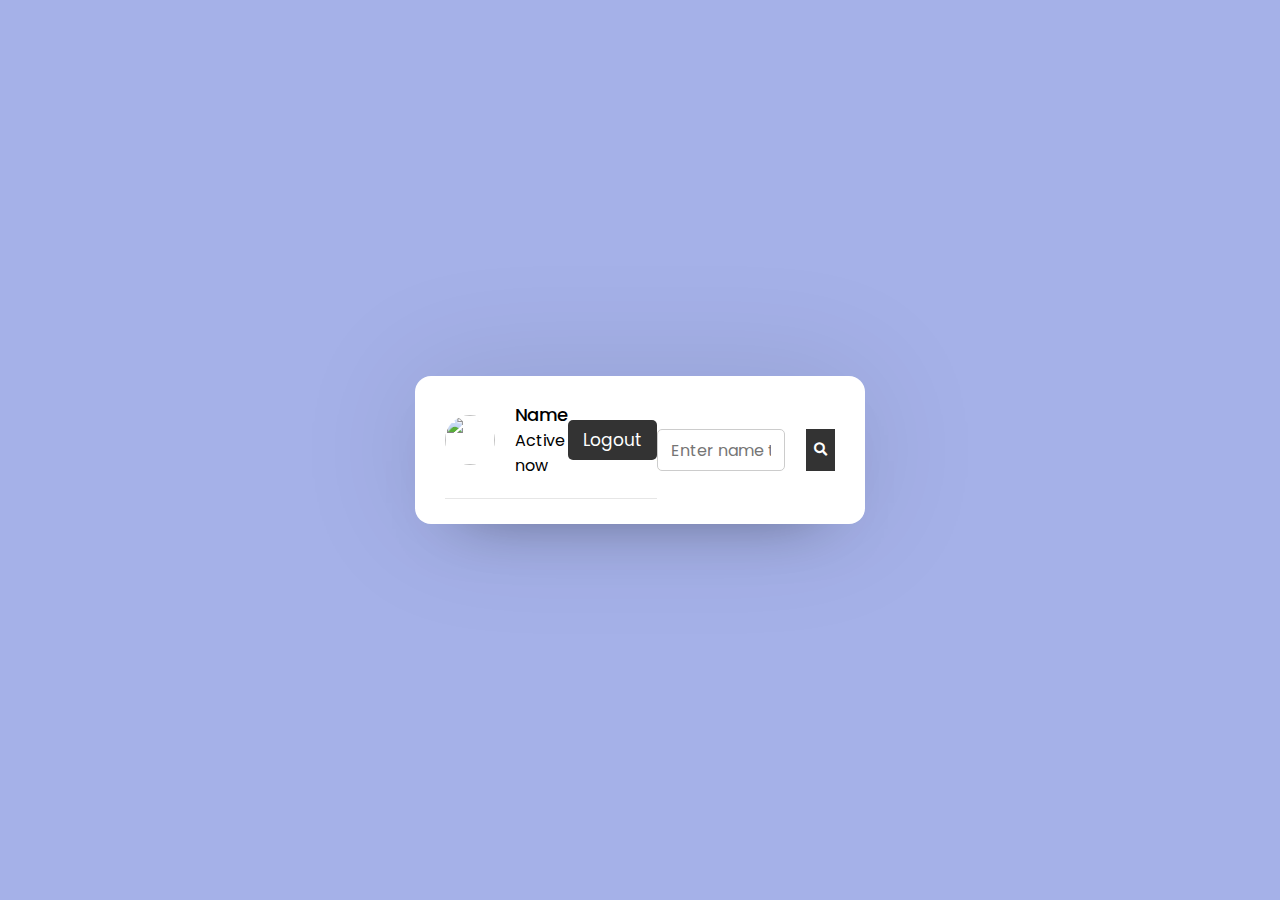
==== users.html @ 869491ac "nem" ====
<!DOCTYPE html>
<html lang="en">
<head>
	<meta charset="utf-8">
	<meta name="viewport" content="with=device-with, initial-scale=1.0">
	<meta http-equiv="X-UA-Compatible" content="ie=edge">
	<title>Chat</title>
	<link rel="stylesheet" href="style.css">
	<link rel="stylesheet" href="https://cdnjs.cloudflare.com/ajax/libs/font-awesome/5.15.2/css/all.min.css">
</head>
<body>
	<div class="wrapper">
		<section class="users">
			<div class="content">
				<header>
					<div class="content">
						<img src="img.PNG" alt="">
						<div class="details">
							<span>Name</span>
							<p>Active now</p>
						</div>	
					</div>
					<a href="#" class="logout">Logout</a>
				</header>
				<div class="search">
					<span class="text">Select an user to start chat</span>
					<input type="text" placeholder="Enter name to search">
					<button><i class="fas fa-search"></i></button>
				</div>
			</div>
		</section>
	</div>	

</body>
</html>
---- style.css ----
@import url('https://fonts.googleapis.com/css2?family=Poppins:wght@200;300;400;500;600;700&display=swap');
*{
  margin: 0;
  padding: 0;
  box-sizing: border-box;
  text-decoration: none;
  font-family: 'Poppins', sans-serif;
}
body{
  display: flex;
  align-items: center;
  justify-content: center;
  min-height: 100vh;
  background: #a5b1e8;
  padding: 0 10px;
}
.wrapper{
  background: #fff;
  max-width: 450px;
  width: 100%;
  border-radius: 16px;
  box-shadow: 0 0 128px 0 rgba(0,0,0,0.1),
              0 32px 64px -48px rgba(0,0,0,0.5);
}

/* Login & Signup Form CSS Start */
.form{
  padding: 25px 30px;
}
.form header{
  font-size: 25px;
  font-weight: 600;
  padding-bottom: 10px;
  border-bottom: 1px solid #e6e6e6;
}
.form form{
  margin: 20px 0;
}
.form form .error-text{  /* this has to be red is not red tf */
  color: #721c24;
  padding: 8px 10px;
  text-align: center;
  border-radius: 5px;
  background: #f8d7da;
  border: 1px solid #f5c6cb;
  margin-bottom: 10px;
  display: none;
}
.form form .name-details{
  display: flex;
}
.form .name-details .field:first-child{
  margin-right: 10px;
}
.form .name-details .field:last-child{
  margin-left: 10px;
}
.form form .field{
  display: flex;
  margin-bottom: 10px;
  flex-direction: column;
  position: relative;
}
.form form .field label{
  margin-bottom: 2px;
}
.form form .input input{
  height: 40px;
  width: 100%;
  font-size: 16px;
  padding: 0 10px;
  border-radius: 5px;
  border: 1px solid #ccc;
}
.form form .field input{
  outline: none;
}
.form form .image input{
  font-size: 17px;
}
.form form .button input{
  height: 45px;
  border: none;
  color: #fff;
  font-size: 17px;
  background: #333;
  border-radius: 5px;
  cursor: pointer;
  margin-top: 13px;
}
.form form .field i{
  position: absolute;
  right: 15px;
  top: 70%;
  color: #ccc;
  cursor: pointer;
  transform: translateY(-50%);
}
.form form .field i.active::before{
  color: #333;
  content: "\f070";
}
.form .link{
  text-align: center;
  margin: 10px 0;
  font-size: 17px;
}
.form .link a{
  color: #333;
}
.form .link a:hover{
  text-decoration: underline;
}


/* Users List CSS Start */
.users{
  padding: 25px 30px;
}
.users header,
.users-list a{
  display: flex;
  align-items: center;
  padding-bottom: 20px;
  border-bottom: 1px solid #e6e6e6;
  justify-content: space-between;
}
.wrapper img{
  object-fit: cover;
  border-radius: 50%;
}
.users header img{
  height: 50px;
  width: 50px;
}
:is(.users, .users-list) .content{
  display: flex;
  align-items: center;
}
:is(.users, .users-list) .content .details{
  color: #000;
  margin-left: 20px;
}
:is(.users, .users-list) .details span{
  font-size: 18px;
  font-weight: 500;
}
.users header .logout{
  display: block;
  background: #333;
  color: #fff;
  outline: none;
  border: none;
  padding: 7px 15px;
  text-decoration: none;
  border-radius: 5px;
  font-size: 17px;
}
.users .search{
  margin: 20px 0;
  display: flex;
  position: relative;
  align-items: center;
  justify-content: space-between;
}
.users .search .text{
  font-size: 18px;
}
.users .search input{
  position: absolute;
  height: 42px;
  width: calc(100% - 50px);
  border: 1px solid #ccc;
  padding: 0 13px;
  font-size: 16px;
  border-radius: 5px;
  outline: none;
}
.users .search input.show{
  opacity: 1;
  pointer-events: auto;
}
.users .search button{
  width: 47px;
  height: 42px;
  border: none;
  outline: none;
  color: #fff;
  background: #333;

}
.users .search button.active{
  background: #333;
  color: #fff;
}
.search button.active i::before{
  content: '\f00d';
}
.users-list{
  max-height: 350px;
  overflow-y: auto;
}
:is(.users-list, .chat-box)::-webkit-scrollbar{
  width: 0px;
}
.users-list a{
  padding-bottom: 10px;
  margin-bottom: 15px;
  padding-right: 15px;
  border-bottom-color: #f1f1f1;
}
.users-list a:last-child{
  margin-bottom: 0px;
  border-bottom: none;
}
.users-list a img{
  height: 40px;
  width: 40px;
}
.users-list a .details p{
  color: #67676a;
}
.users-list a .status-dot{
  font-size: 12px;
  color: #468669;
  padding-left: 10px;
}
.users-list a .status-dot.offline{
  color: #ccc;
}

/* Chat Area CSS Start */
.chat-area header{
  display: flex;
  align-items: center;
  padding: 18px 30px;
}
.chat-area header .back-icon{
  color: #333;
  font-size: 18px;
}
.chat-area header img{
  height: 45px;
  width: 45px;
  margin: 0 15px;
}
.chat-area header .details span{
  font-size: 17px;
  font-weight: 500;
}
.chat-box{
  position: relative;
  min-height: 500px;
  max-height: 500px;
  overflow-y: auto;
  padding: 10px 30px 20px 30px;
  background: #f7f7f7;
  box-shadow: inset 0 32px 32px -32px rgb(0 0 0 / 5%),
              inset 0 -32px 32px -32px rgb(0 0 0 / 5%);
}
.chat-box .text{
  position: absolute;
  top: 45%;
  left: 50%;
  width: calc(100% - 50px);
  text-align: center;
  transform: translate(-50%, -50%);
}
.chat-box .chat{
  margin: 15px 0;
}
.chat-box .chat p{
  word-wrap: break-word;
  padding: 8px 16px;
  box-shadow: 0 0 32px rgb(0 0 0 / 8%),
              0rem 16px 16px -16px rgb(0 0 0 / 10%);
}
.chat-box .outgoing{
  display: flex;
}
.chat-box .outgoing .details{
  margin-left: auto;
  max-width: calc(100% - 130px);
}
.outgoing .details p{
  background: #333;
  color: #fff;
  border-radius: 18px 18px 0 18px;
}
.chat-box .incoming{
  display: flex;
  align-items: flex-end;
}
.chat-box .incoming img{
  height: 35px;
  width: 35px;
}
.chat-box .incoming .details{
  margin-right: auto;
  margin-left: 10px;
  max-width: calc(100% - 130px);
}
.incoming .details p{
  background: #fff;
  color: #333;
  border-radius: 18px 18px 18px 0;
}
.typing-area{
  padding: 18px 30px;
  display: flex;
  justify-content: space-between;
}
.typing-area input{
  height: 45px;
  width: calc(100% - 58px);
  font-size: 16px;
  padding: 0 13px;
  border: 1px solid #e6e6e6;
  outline: none;
  border-radius: 5px 0 0 5px;
}
.typing-area button{
  color: #fff;
  width: 55px;
  border: none;
  outline: none;
  background: #333;
  font-size: 19px;
  cursor: pointer;
  opacity: 0.7;
  pointer-events: none;
  border-radius: 0 5px 5px 0;
  transition: all 0.3s ease;
}
.typing-area button.active{
  opacity: 1;
  pointer-events: auto;
}

/* Responive media query */
@media screen and (max-width: 450px) {
  .form, .users{
    padding: 20px;
  }
  .form header{
    text-align: center;
  }
  .form form .name-details{
    flex-direction: column;
  }
  .form .name-details .field:first-child{
    margin-right: 0px;
  }
  .form .name-details .field:last-child{
    margin-left: 0px;
  }

  .users header img{
    height: 45px;
    width: 45px;
  }
  .users header .logout{
    padding: 6px 10px;
    font-size: 16px;
  }
  :is(.users, .users-list) .content .details{
    margin-left: 15px;
  }

  .users-list a{
    padding-right: 10px;
  }

  .chat-area header{
    padding: 15px 20px;
  }
  .chat-box{
    min-height: 400px;
    padding: 10px 15px 15px 20px;
  }
  .chat-box .chat p{
    font-size: 15px;
  }
  .chat-box .outogoing .details{
    max-width: 230px;
  }
  .chat-box .incoming .details{
    max-width: 265px;
  }
  .incoming .details img{
    height: 30px;
    width: 30px;
  }
  .chat-area form{
    padding: 20px;
  }
  .chat-area form input{
    height: 40px;
    width: calc(100% - 48px);
  }
  .chat-area form button{
    width: 45px;
  }
}
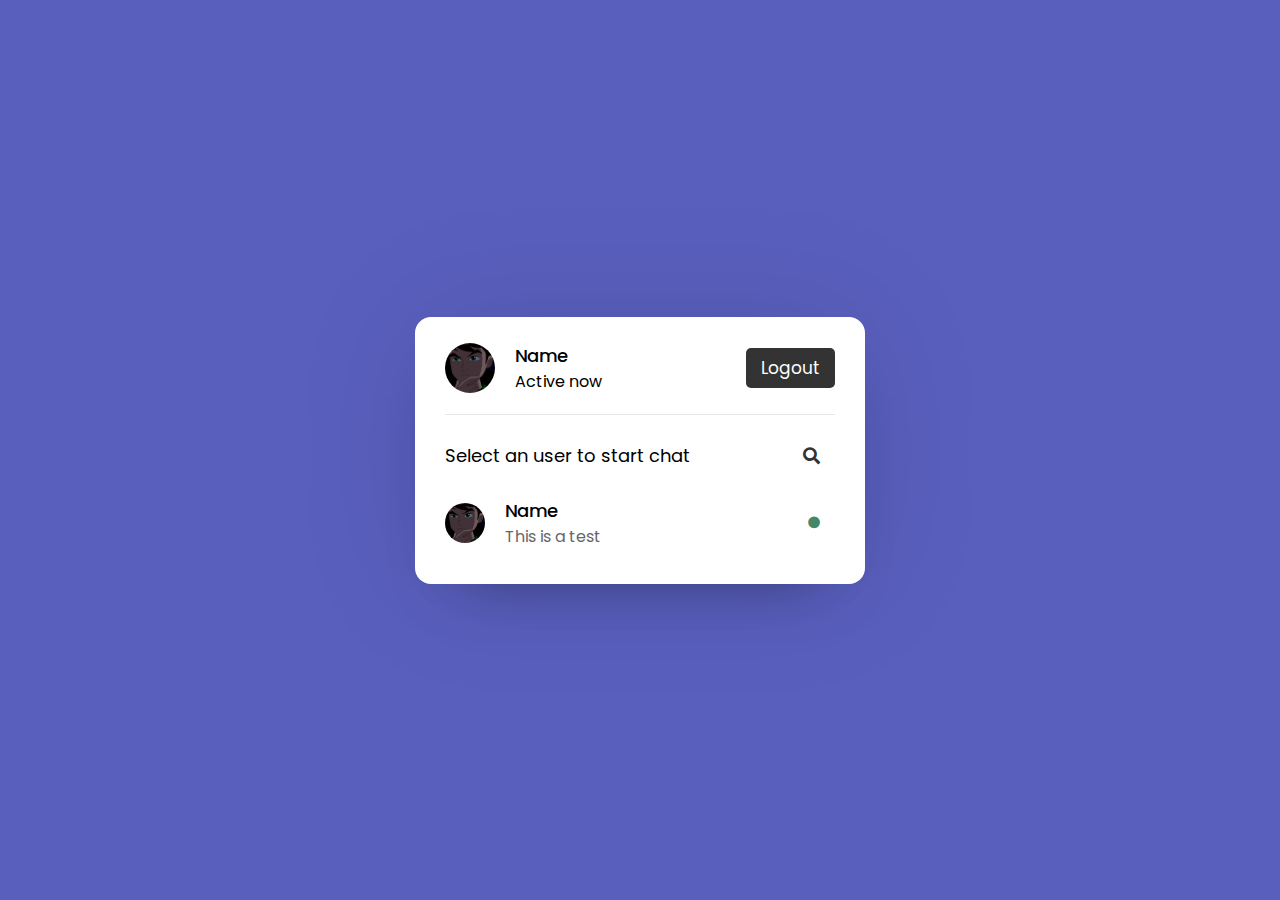
==== commit 4a3e6567: "Update users.html" ====
--- a/users.html
+++ b/users.html
@@ -10,26 +10,38 @@
 </head>
 <body>
 	<div class="wrapper">
-		<section class="users">
-			<div class="content">
-				<header>
-					<div class="content">
-						<img src="img.PNG" alt="">
-						<div class="details">
-							<span>Name</span>
-							<p>Active now</p>
-						</div>	
-					</div>
-					<a href="#" class="logout">Logout</a>
-				</header>
-				<div class="search">
-					<span class="text">Select an user to start chat</span>
-					<input type="text" placeholder="Enter name to search">
-					<button><i class="fas fa-search"></i></button>
-				</div>
-			</div>
-		</section>
-	</div>	
+    <section class="users">
+      <header>
+        <div class="content">
+          <img src="img.png" alt="">
+          <div class="details">
+            <span>Name</span>
+            <p>Active now</p>
+          </div>
+        </div>
+        <a href="#" class="logout">Logout</a>
+      </header>
+      <div class="search">
+        <span class="text">Select an user to start chat</span>
+        <input type="text" placeholder="Enter name to search...">
+        <button><i class="fas fa-search"></i></button>
+      </div>
+      <div class="users-list">
+      	<a href="#">
+      		<div class="content">
+      			<img src="img.png" alt="">
+      			<div class="details">
+      				<span>Name</span>
+      				<p>This is a test</p>
+      			</div>
+      		</div>
+      		<div class="status-dot"><i class="fas fa-circle"></i></fas></div>
+      	</a>
+      </div>
+    </section>
+  </div>
+
+  <script src="javascript/users.js"></script>
 
 </body>
 </html>--- a/style.css
+++ b/style.css
@@ -11,7 +11,7 @@
   align-items: center;
   justify-content: center;
   min-height: 100vh;
-  background: #a5b1e8;
+  background: #595fbd;
   padding: 0 10px;
 }
 .wrapper{
@@ -36,15 +36,14 @@
 .form form{
   margin: 20px 0;
 }
-.form form .error-text{  /* this has to be red is not red tf */
+.form form .error-txt{
   color: #721c24;
+  background: #f8d7da;
   padding: 8px 10px;
   text-align: center;
   border-radius: 5px;
-  background: #f8d7da;
+  margin-bottom: 10px;
   border: 1px solid #f5c6cb;
-  margin-bottom: 10px;
-  display: none;
 }
 .form form .name-details{
   display: flex;
@@ -57,9 +56,9 @@
 }
 .form form .field{
   display: flex;
+  position: relative;
+  flex-direction: column;
   margin-bottom: 10px;
-  flex-direction: column;
-  position: relative;
 }
 .form form .field label{
   margin-bottom: 2px;
@@ -69,8 +68,8 @@
   width: 100%;
   font-size: 16px;
   padding: 0 10px;
+  border: 1px solid #ccc;
   border-radius: 5px;
-  border: 1px solid #ccc;
 }
 .form form .field input{
   outline: none;
@@ -88,13 +87,15 @@
   cursor: pointer;
   margin-top: 13px;
 }
+
 .form form .field i{
   position: absolute;
   right: 15px;
+  color: #ccc;
   top: 70%;
-  color: #ccc;
+  transform: translateY(-50%);
   cursor: pointer;
-  transform: translateY(-50%);
+
 }
 .form form .field i.active::before{
   color: #333;
@@ -106,7 +107,7 @@
   font-size: 17px;
 }
 .form .link a{
-  color: #333;
+  color: #4d2bbd;
 }
 .form .link a:hover{
   text-decoration: underline;
@@ -122,14 +123,15 @@
   display: flex;
   align-items: center;
   padding-bottom: 20px;
+  justify-content: space-between;
   border-bottom: 1px solid #e6e6e6;
-  justify-content: space-between;
-}
+}
+
 .wrapper img{
-  object-fit: cover;
-  border-radius: 50%;
-}
-.users header img{
+ object-fit: cover;
+ border-radius: 50%;
+}
+.users header .content img{
   height: 50px;
   width: 50px;
 }
@@ -170,24 +172,32 @@
   position: absolute;
   height: 42px;
   width: calc(100% - 50px);
-  border: 1px solid #ccc;
+  font-size: 16px;
   padding: 0 13px;
-  font-size: 16px;
-  border-radius: 5px;
-  outline: none;
+  border: 1px solid #e6e6e6;
+  outline: none;
+  border-radius: 5px 0 0 5px;
+  opacity: 0;
+  pointer-events: none;
+  transition: all 0.2s ease;
 }
 .users .search input.show{
   opacity: 1;
   pointer-events: auto;
 }
 .users .search button{
+  position: relative;
+  z-index: 1;
   width: 47px;
   height: 42px;
+  font-size: 17px;
+  cursor: pointer;
   border: none;
-  outline: none;
-  color: #fff;
-  background: #333;
-
+  background: #fff;
+  color: #333;
+  outline: none;
+  border-radius: 0 5px 5px 0;
+  transition: all 0.2s ease;
 }
 .users .search button.active{
   background: #333;
